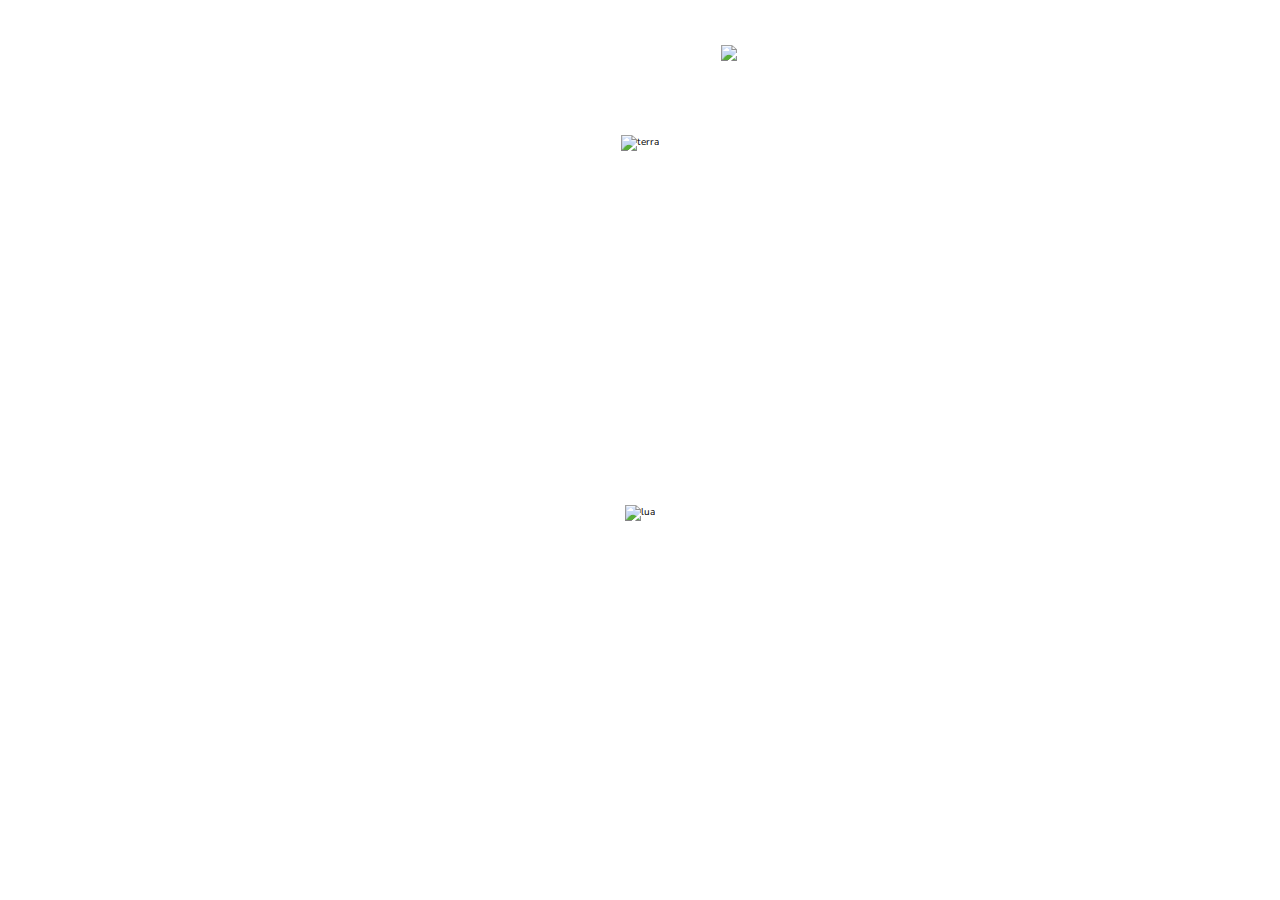
==== lua.html @ 5048a59d "Add files via upload" ====
<!DOCTYPE html>
<html lang="pt-br">
<head>
    <meta charset="UTF-8">
    <meta name="viewport" content="width=device-width, initial-scale=1.0">
    <title>Terra e a lua</title>
    <link rel="stylesheet" href="lua.css">
</head>
<body>
    <div class="texto">
        <h2>Eu te amo da terra até a lua! <span class="coracao"><img src="../imagens/heart-removebg-preview.png" alt="coração"></span></h2>
    </div>

    <div class="terra">
        <img src="../imagens/terra-removebg-preview.png" alt="terra">
    </div>
    
    <div class="lua">
        <img src="../imagens/lua-removebg-preview.png" alt="lua">
    </div>
</body>
</html>
---- lua.css ----
@import url('https://fonts.googleapis.com/css2?family=Nunito:ital,wght@0,200..1000;1,200..1000&family=Roboto:ital,wght@0,100;0,300;0,400;0,500;0,700;0,900;1,100;1,300;1,400;1,500;1,700;1,900&display=swap');

* {
    margin: 0;
    padding: 0;
    font-family: 'Nunito', sans-serif;
    text-decoration: none;
}

html {
    font-size: 62.5%;
}

body {
    width: 100%;
    height: 100vh;
    background-image: url(../imagens/galaxy02.jpg);
    background-repeat: no-repeat;
    background-size: cover;
    display: flex;
    flex-direction: column;
    justify-content: center;
    align-items: center;
}

.texto {
    color: white;
    font-size: 1.2rem;
    font-weight: 400;
    text-align: center;
    position: absolute;
    top: 5%;
}

div img {
    width: 20rem;
}

span > img {
    width: 2rem;
    height: 2rem;
    animation: coracao 2.5s ease infinite;
}

@keyframes coracao {
    0% {
        transform: scale(1);
    }
    50% {
        transform: scale(1.3);
    }
    100% {
        transform: scale(1);
    }
}

.terra {
    position: absolute;
    top: 15%;
}

.lua {
    position: relative;
    top: 7%;
    animation: lua 45s ease infinite;
}

@keyframes lua {
    0% {transform: translatey(7%);
}
    5% {transform: translatey(10%);
}
    10% {transform: translatey(15%);
}
    15% {transform: translatey(20%);
}
    20% {transform: translatey(25%);
}
    25% {transform: translatey(30%);
}
    30% {transform: translatey(35%);
}
    35% {transform: translatey(40%);
}
    40% {transform: translatey(45%);
}
    45% {transform: translatey(50%);
}
    50% {transform: translatey(55%);
}
    55% {transform: translatey(60%);
}
    60% {transform: translatey(65%);
}
    65% {transform: translatey(70%);
}
    70% {transform: translatey(75%);
}
    75% {transform: translatey(80%);
}
    80% {transform: translatey(85%);
}
    85% {transform: translatey(90%);
}
    90% {transform: translatey(95%);
}
    95% {transform: translatey(100%);
}
    100% {transform: translatey(7%);
}
}
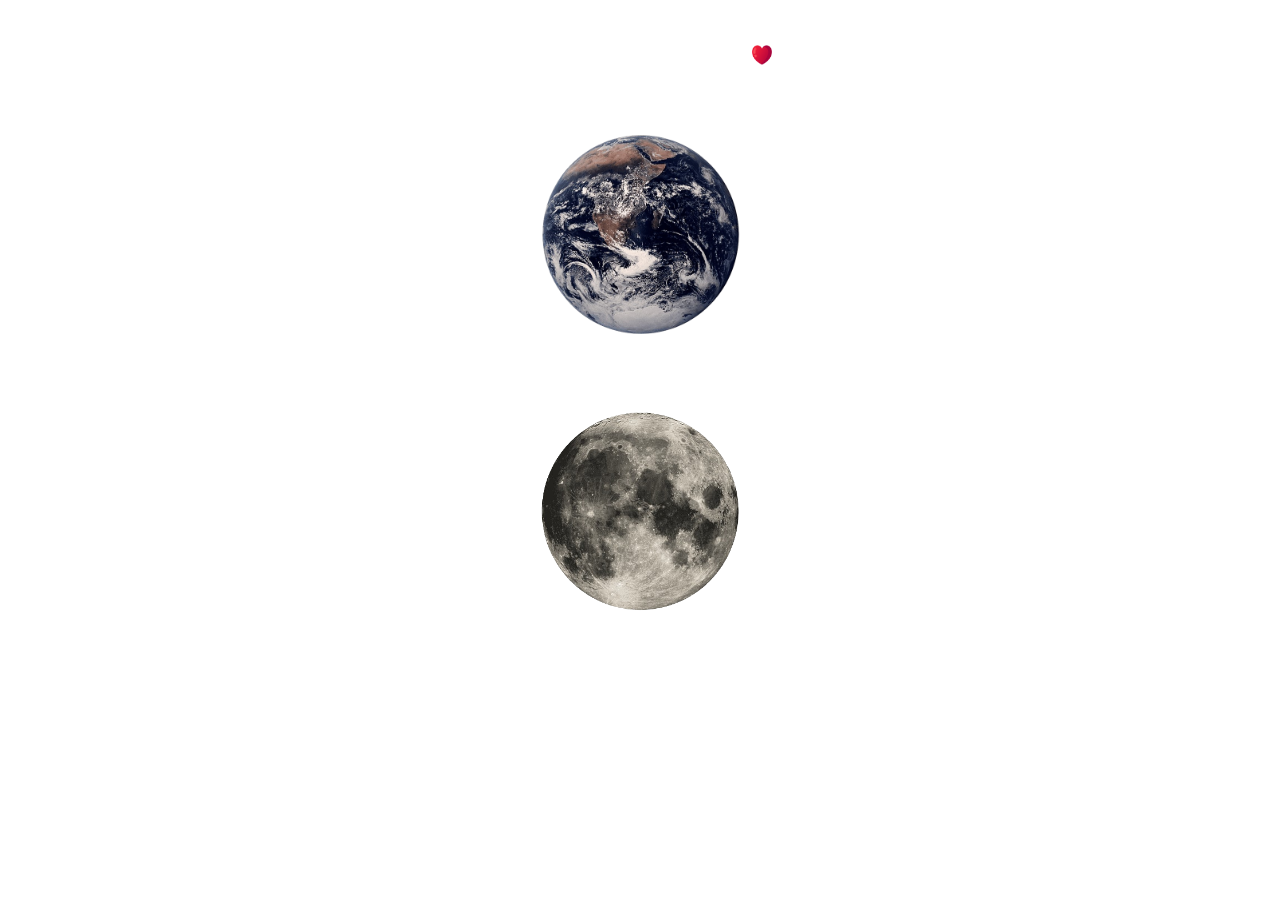
==== commit 42dc16f3: "Update lua.html" ====
--- a/lua.html
+++ b/lua.html
@@ -8,15 +8,15 @@
 </head>
 <body>
     <div class="texto">
-        <h2>Eu te amo da terra até a lua! <span class="coracao"><img src="../imagens/heart-removebg-preview.png" alt="coração"></span></h2>
+        <h2>Eu te amo da terra até a lua! <span class="coracao"><img src="heart-removebg-preview.png" alt="coração"></span></h2>
     </div>
 
     <div class="terra">
-        <img src="../imagens/terra-removebg-preview.png" alt="terra">
+        <img src="terra-removebg-preview.png" alt="terra">
     </div>
     
     <div class="lua">
-        <img src="../imagens/lua-removebg-preview.png" alt="lua">
+        <img src="lua-removebg-preview.png" alt="lua">
     </div>
 </body>
-</html>+</html>
